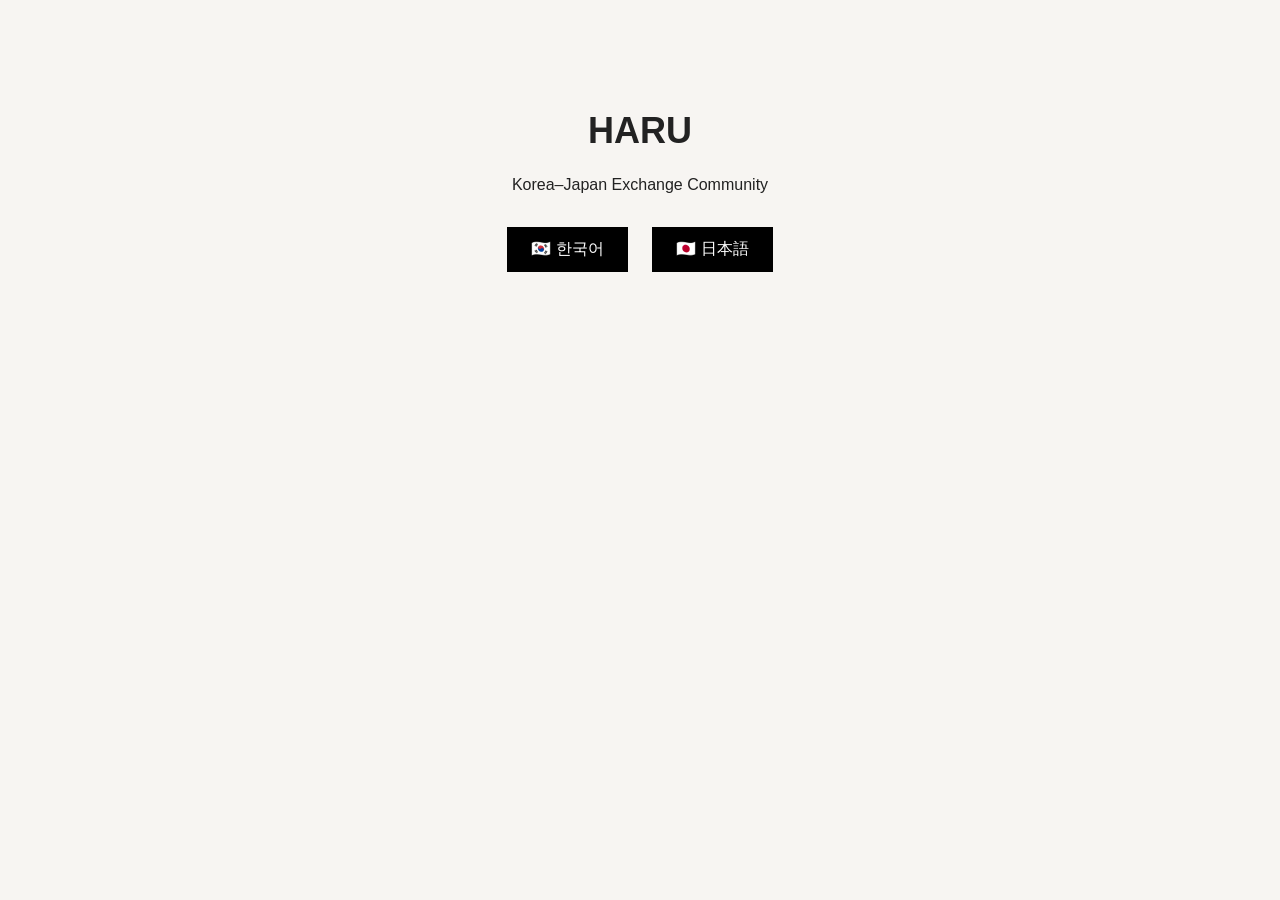
==== index.html @ 13e57a5a "테스트 커밋" ====
<!DOCTYPE html>
<html lang="ko">
<head>
  <meta charset="UTF-8">
  <meta name="viewport" content="width=device-width, initial-scale=1.0">
  <title>HARU</title>
  <link rel="stylesheet" href="style.css">
</head>

<body>

<section id="language-select">
  <h1>HARU</h1>
  <p>Korea–Japan Exchange Community</p>

  <div class="language-buttons">
    <a href="ko.html"><button>🇰🇷 한국어</button></a>
    <a href="jp.html"><button>🇯🇵 日本語</button></a>
  </div>
</section>

</body>
</html>
---- style.css ----
body {
  margin: 0;
  font-family: Arial, sans-serif;
  background: #f7f5f2;
  color: #222;
  text-align: center;
}

section {
  padding: 80px 20px;
}

h1 {
  font-size: 36px;
  margin-bottom: 20px;
}

h2 {
  font-size: 28px;
  margin-bottom: 20px;
}

p {
  max-width: 600px;
  margin: 0 auto 20px;
  line-height: 1.6;
}

button {
  padding: 12px 24px;
  border: none;
  background: black;
  color: white;
  cursor: pointer;
  font-size: 16px;
}

button:hover {
  opacity: 0.8;
}

.language-buttons button {
  margin: 10px;
}

/* 상단 영역 */
.top-bar {
  position: fixed;
  top: 0;
  left: 0;
  width: 100%;
  padding: 20px 40px;
  background: rgba(255, 255, 255, 0.8);
  backdrop-filter: blur(10px);
  box-sizing: border-box;
  z-index: 1000;
}

/* 뒤로가기 버튼 */
.back-btn {
  display: inline-flex;
  align-items: center;
  gap: 8px;
  text-decoration: none;
  font-size: 15px;
  font-weight: 500;
  color: #222;
  padding: 10px 18px;
  border-radius: 50px;
  border: 1px solid #222;
  transition: all 0.3s ease;
}

/* 화살표 애니메이션 */
.back-btn .arrow {
  transition: transform 0.3s ease;
}

/* hover 효과 */
.back-btn:hover {
  background: #222;
  color: #fff;
}

.back-btn:hover .arrow {
  transform: translateX(-4px);
}
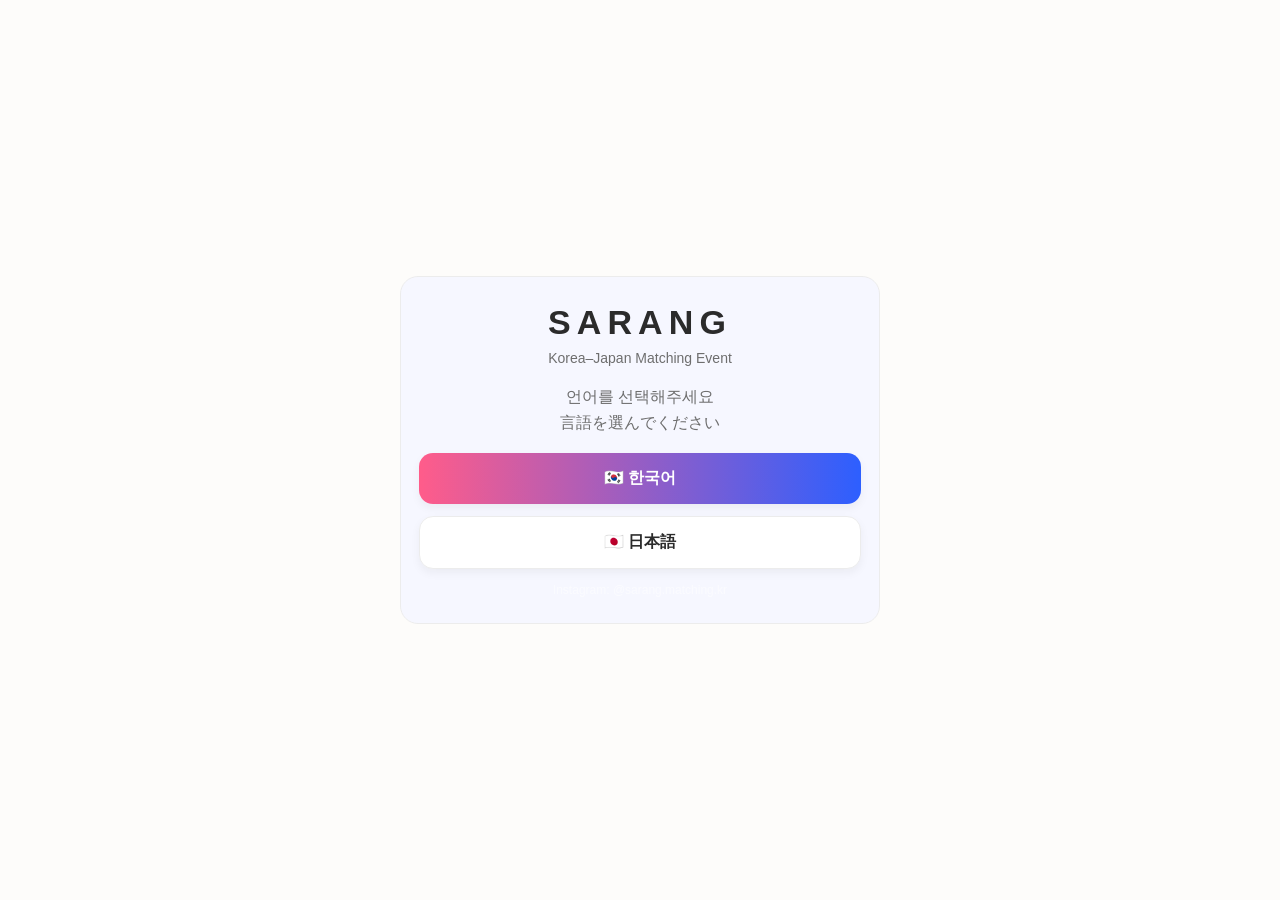
==== commit 0ce26bbf: "Update index.html" ====
--- a/index.html
+++ b/index.html
@@ -1,23 +1,35 @@
 <!DOCTYPE html>
 <html lang="ko">
 <head>
-  <meta charset="UTF-8">
-  <meta name="viewport" content="width=device-width, initial-scale=1.0">
-  <title>HARU</title>
-  <link rel="stylesheet" href="style.css">
+  <meta charset="UTF-8" />
+  <meta name="viewport" content="width=device-width, initial-scale=1.0" />
+  <title>SARANG | Language</title>
+  <link rel="stylesheet" href="style.css" />
 </head>
+<body class="bg">
 
-<body>
+  <main class="shell center">
+    <div class="card">
+      <div class="brand">
+        <div class="logo">SARANG</div>
+        <p class="subtitle">Korea–Japan Matching Event</p>
+      </div>
 
-<section id="language-select">
-  <h1>HARU</h1>
-  <p>Korea–Japan Exchange Community</p>
+      <p class="desc">
+        언어를 선택해주세요<br/>
+        言語を選んでください
+      </p>
 
-  <div class="language-buttons">
-    <a href="ko.html"><button>🇰🇷 한국어</button></a>
-    <a href="jp.html"><button>🇯🇵 日本語</button></a>
-  </div>
-</section>
+      <div class="btncol">
+        <a class="btn primary" href="ko.html">🇰🇷 한국어</a>
+        <a class="btn" href="jp.html">🇯🇵 日本語</a>
+      </div>
+
+      <p class="micro">
+        Instagram: @sarang.matching.kr
+      </p>
+    </div>
+  </main>
 
 </body>
 </html>
--- a/style.css
+++ b/style.css
@@ -1,87 +1,190 @@
-body {
-  margin: 0;
-  font-family: Arial, sans-serif;
-  background: #f7f5f2;
-  color: #222;
-  text-align: center;
+:root{
+  --bg:#fdfcfa;
+  --card:#ffffff;
+  --text:#2b2b2b;
+  --muted:#6e6e6e;
+  --line:#ececec;
+  --primary:#ff5c8a;      /* 핑크 */
+  --secondary:#2d5fff;    /* 블루 */
 }
 
-section {
-  padding: 80px 20px;
+*{box-sizing:border-box}
+body{
+  margin:0;
+  font-family: "Noto Sans KR", "Noto Sans JP", Arial, sans-serif;
+  background: var(--bg);
+  color: var(--text);
 }
 
-h1 {
-  font-size: 36px;
-  margin-bottom: 20px;
+.bg{
+  background: radial-gradient(1200px 600px at 20% 0%, rgba(255,255,255,.08), transparent 50%),
+              radial-gradient(800px 600px at 80% 10%, rgba(255,255,255,.06), transparent 55%),
+              var(--bg);
 }
 
-h2 {
-  font-size: 28px;
-  margin-bottom: 20px;
+.shell{
+  width:min(520px,100%);
+  margin:0 auto;
+  padding:40px 20px;
 }
 
-p {
-  max-width: 600px;
-  margin: 0 auto 20px;
-  line-height: 1.6;
+.center{
+  min-height:100vh;
+  display:flex;
+  align-items:center;
+  justify-content:center;
 }
 
-button {
-  padding: 12px 24px;
-  border: none;
-  background: black;
-  color: white;
-  cursor: pointer;
-  font-size: 16px;
+.card{
+  width:min(520px, 100%);
+  background: rgba(245, 247, 255, 0.9);
+  border:1px solid var(--line);
+  border-radius:18px;
+  padding:26px 18px;
+  backdrop-filter: blur(10px);
 }
 
-button:hover {
-  opacity: 0.8;
+.brand{ text-align:center; }
+.logo{
+  font-weight:800;
+  letter-spacing:.18em;
+  font-size:34px;
+}
+.subtitle{
+  margin:8px 0 0;
+  color:var(--muted);
+  font-size:14px;
 }
 
-.language-buttons button {
-  margin: 10px;
+.desc{
+  text-align:center;
+  color:var(--muted);
+  margin:18px 0 18px;
+  line-height:1.6;
 }
 
-/* 상단 영역 */
-.top-bar {
-  position: fixed;
-  top: 0;
-  left: 0;
-  width: 100%;
-  padding: 20px 40px;
-  background: rgba(255, 255, 255, 0.8);
-  backdrop-filter: blur(10px);
-  box-sizing: border-box;
-  z-index: 1000;
+.btncol{ display:grid; gap:12px; margin-top:10px; }
+
+.btn{
+  display:flex;
+  align-items:center;
+  justify-content:center;
+  gap:10px;
+  width:100%;
+  padding:14px 14px;
+  border-radius:14px;
+  border:1px solid var(--line);
+  background: linear-gradient(180deg, rgba(255,255,255,.06), rgba(255,255,255,.02));
+  color:var(--text);
+  text-decoration:none;
+  font-weight:650;
+  transition: transform .12s ease, border-color .12s ease, background .12s ease;
 }
 
-/* 뒤로가기 버튼 */
-.back-btn {
-  display: inline-flex;
-  align-items: center;
-  gap: 8px;
-  text-decoration: none;
-  font-size: 15px;
-  font-weight: 500;
-  color: #222;
-  padding: 10px 18px;
-  border-radius: 50px;
-  border: 1px solid #222;
-  transition: all 0.3s ease;
+.btn:hover{
+  transform: translateY(-1px);
+  border-color: rgba(255,255,255,.28);
 }
 
-/* 화살표 애니메이션 */
-.back-btn .arrow {
-  transition: transform 0.3s ease;
+.btn.primary{
+  background: linear-gradient(180deg, rgba(255,255,255,.18), rgba(255,255,255,.06));
+  border-color: rgba(255,255,255,.35);
 }
 
-/* hover 효과 */
-.back-btn:hover {
-  background: #222;
-  color: #fff;
+.micro{
+  text-align:center;
+  margin:14px 0 0;
+  font-size:12px;
+  color:rgba(255,255,255,.55);
 }
 
-.back-btn:hover .arrow {
-  transform: translateX(-4px);
+.shell{
+  width:min(520px,100%);
+  margin:0 auto;
+  padding:40px 20px;
+}
+
+.back{
+  display:inline-flex;
+  align-items:center;
+  gap:10px;
+  padding:16px 20px;
+  text-decoration:none;
+  color:var(--text);
+  font-weight:600;
+}
+.backIcon{
+  display:inline-flex;
+  width:30px;height:30px;
+  border-radius:10px;
+  align-items:center;justify-content:center;
+  border:1px solid var(--line);
+  background: rgba(255,255,255,.04);
+}
+
+.profile{
+  text-align:center;
+  margin-bottom:20px;
+}
+
+.logo-card{
+  width:250px;
+  margin:0 auto 20px;
+  padding:10px;
+  border-radius:20px;
+  background:white;
+  box-shadow:0 8px 25px rgba(0,0,0,0.08);
+}
+
+.logo-card img{
+  width:100%;
+  height:auto;
+  display:block;
+}
+
+.title{
+  font-size:26px;
+  margin:0 0 8px;
+}
+
+.bio{
+  color:var(--muted);
+  line-height:1.6;
+  margin-bottom:25px;
+}
+
+.links{
+  display:grid;
+  gap:14px;
+}
+
+.btn{
+  display:flex;
+  justify-content:center;
+  align-items:center;
+  padding:15px;
+  border-radius:14px;
+  text-decoration:none;
+  font-weight:600;
+  transition:0.2s;
+  border:1px solid var(--line);
+  background:white;
+  box-shadow:0 4px 10px rgba(0,0,0,0.05);
+}
+
+.btn:hover{
+  transform:translateY(-2px);
+}
+
+.btn.primary{
+  background:linear-gradient(90deg,var(--primary),var(--secondary));
+  color:white;
+  border:none;
+}
+
+.footer{
+  margin-top:30px;
+  text-align:center;
+  font-size:12px;
+  color:var(--muted);
 }
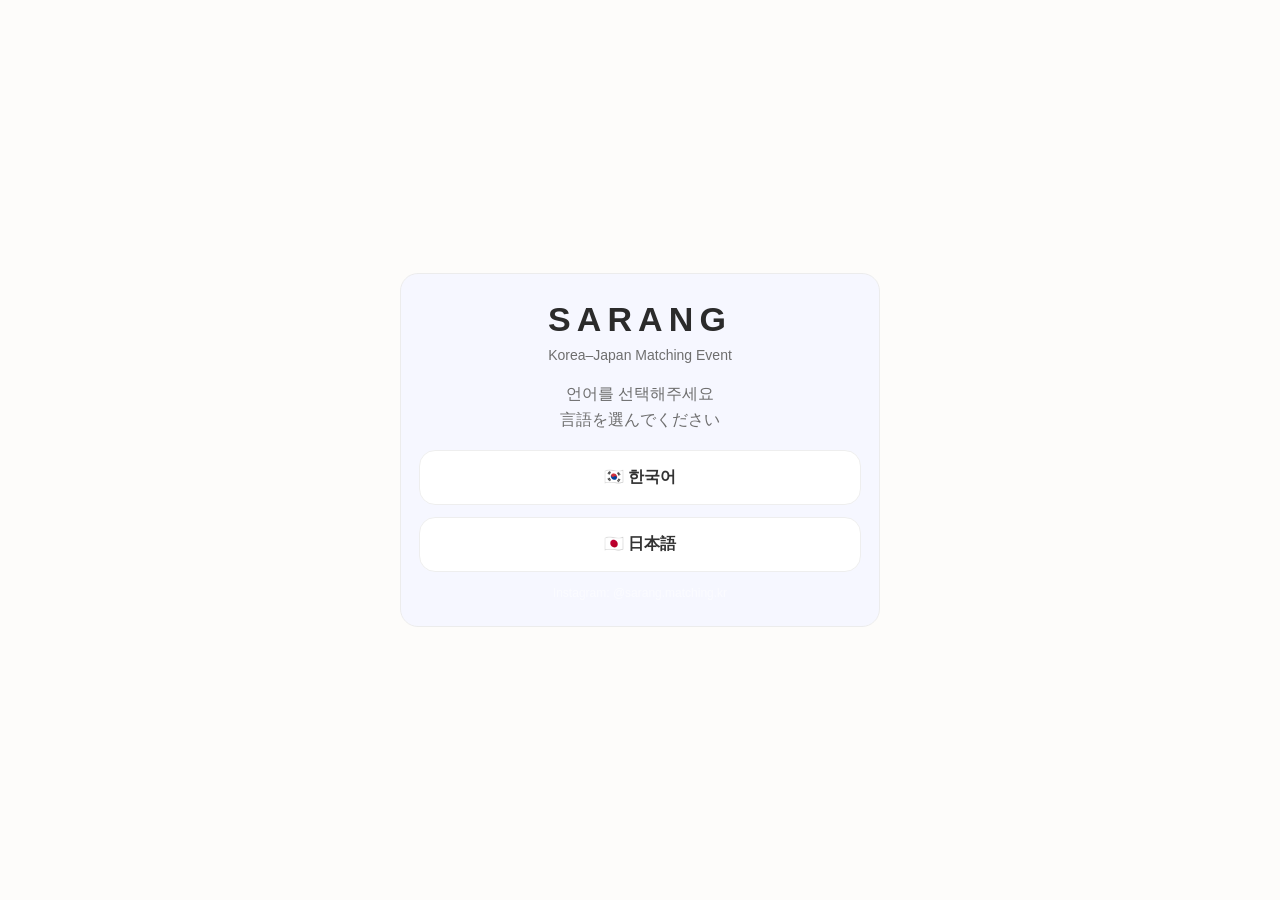
==== commit 178c7747: "수정" ====
--- a/index.html
+++ b/index.html
@@ -20,10 +20,10 @@
         言語を選んでください
       </p>
 
-      <div class="btncol">
-        <a class="btn primary" href="ko.html">🇰🇷 한국어</a>
-        <a class="btn" href="jp.html">🇯🇵 日本語</a>
-      </div>
+  <div class="btncol">
+    <a class="lang-btn" href="ko.html">🇰🇷 한국어</a>
+    <a class="lang-btn" href="jp.html">🇯🇵 日本語</a>
+  </div>
 
       <p class="micro">
         Instagram: @sarang.matching.kr
--- a/style.css
+++ b/style.css
@@ -45,6 +45,7 @@
 }
 
 .brand{ text-align:center; }
+
 .logo{
   font-weight:800;
   letter-spacing:.18em;
@@ -89,6 +90,41 @@
 .btn.primary{
   background: linear-gradient(180deg, rgba(255,255,255,.18), rgba(255,255,255,.06));
   border-color: rgba(255,255,255,.35);
+}
+
+.lang-btn {
+  display: block;
+  padding: 16px;
+  border-radius: 16px;
+  text-decoration: none;
+  font-weight: 600;
+  text-align: center;
+  margin: px 0;
+
+  background: white;
+  color: #333;
+  border: 1px solid #eee;
+
+  transition: all 0.25s ease;
+}
+
+/* 마우스 올렸을 때 */
+.lang-btn:hover {
+  background: linear-gradient(90deg, #ff5c8a, #2d5fff);
+  color: white;
+  transform: translateY(-3px);
+  box-shadow: 0 8px 20px rgba(0,0,0,0.1);
+}
+
+/* 클릭했을 때 */
+.lang-btn:active {
+  transform: scale(0.96);
+}
+
+/* 선택된 느낌 (옵션) */
+.lang-btn.selected {
+  background: linear-gradient(90deg, #ff5c8a, #2d5fff);
+  color: white;
 }
 
 .micro{
